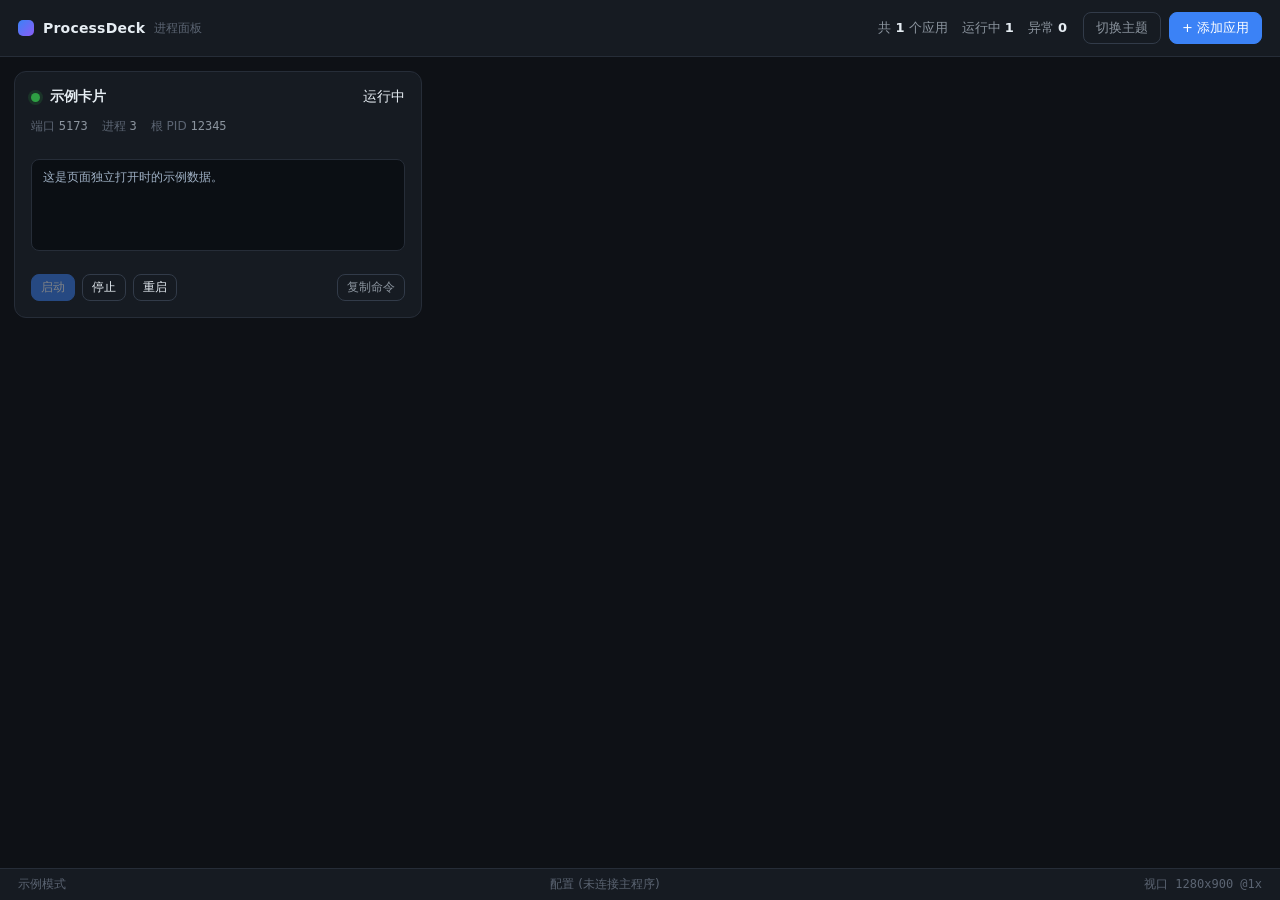
==== src/ProcessDeck.App/wwwroot/index.html @ 99a23ceb "feat: ProcessDeck 首个可用版本 引擎（ProcessDeck.Core）： - Job Object 进程树回收，KILL_ON_JOB_CLOSE 保证零孤儿 - ConPTY 伪" ====
<!DOCTYPE html>
<html lang="zh-CN">
<head>
  <meta charset="utf-8" />
  <meta http-equiv="Content-Security-Policy"
        content="default-src 'none'; style-src 'self' 'unsafe-inline'; script-src 'self'; img-src 'self' data:; font-src 'self'" />
  <title>ProcessDeck</title>
  <link rel="stylesheet" href="panel.css" />
</head>
<body>
  <header class="topbar">
    <div class="brand">
      <span class="brand-mark"></span>
      <span class="brand-name">ProcessDeck</span>
      <span class="brand-sub">进程面板</span>
    </div>
    <div class="summary" id="summary"></div>
    <div class="topbar-actions">
      <button class="btn ghost" id="btn-theme">切换主题</button>
      <button class="btn primary" id="btn-add">+ 添加应用</button>
    </div>
  </header>

  <main class="board" id="board"></main>

  <footer class="statusbar">
    <span id="engine-state">引擎：未连接（面板骨架阶段）</span>
    <span class="spacer"></span>
    <span id="port-watch">端口监控：待接入</span>
    <span class="spacer"></span>
    <span id="viewport" class="mono"></span>
  </footer>

  <script src="panel.js"></script>
</body>
</html>
---- src/ProcessDeck.App/wwwroot/panel.css ----
/* ==========================================================================
   主题层：所有视觉都走 CSS 变量。
   用户自定义主题 = 覆盖这里的变量，不需要碰结构、也不需要重新编译。
   ========================================================================== */

:root {
  --bg:            #0e1116;
  --bg-elevated:   #161b22;
  --bg-card:       #161b22;
  --bg-card-hover: #1c2230;
  --border:        #262d38;
  --border-strong: #323b49;

  --fg:            #e6edf3;
  --fg-muted:      #8b949e;
  --fg-faint:      #5b6472;

  --accent:        #3b82f6;
  --accent-fg:     #ffffff;

  --state-running: #2ea043;
  --state-stopped: #6e7681;
  --state-starting:#d29922;
  --state-failed:  #f85149;

  --radius:        12px;
  --radius-sm:     8px;
  --gap:           14px;
  --pad:           16px;

  --font: "Segoe UI", "Microsoft YaHei UI", system-ui, sans-serif;
  --font-mono: "Cascadia Mono", "Consolas", monospace;
}

:root[data-theme="light"] {
  --bg:            #f6f8fa;
  --bg-elevated:   #ffffff;
  --bg-card:       #ffffff;
  --bg-card-hover: #f0f3f6;
  --border:        #d8dee4;
  --border-strong: #c3ccd6;

  --fg:            #1f2328;
  --fg-muted:      #59636e;
  --fg-faint:      #8b949e;

  --accent:        #0969da;
  --state-stopped: #a0a8b0;
}

* { box-sizing: border-box; }

html, body {
  margin: 0;
  height: 100%;
  background: var(--bg);
  color: var(--fg);
  font-family: var(--font);
  font-size: 14px;
  overflow: hidden;
}

body {
  display: flex;
  flex-direction: column;
}

/* ---------------- 顶栏 ---------------- */

.topbar {
  display: flex;
  align-items: center;
  gap: 16px;
  padding: 12px 18px;
  background: var(--bg-elevated);
  border-bottom: 1px solid var(--border);
  -webkit-app-region: drag;
}

.topbar-actions { -webkit-app-region: no-drag; }

.brand { display: flex; align-items: center; gap: 9px; }

.brand-mark {
  width: 16px; height: 16px; border-radius: 5px;
  background: linear-gradient(135deg, var(--accent), #8b5cf6);
}

.brand-name { font-weight: 650; letter-spacing: .2px; }
.brand-sub  { color: var(--fg-faint); font-size: 12px; }

.summary {
  margin-left: auto;
  color: var(--fg-muted);
  font-size: 13px;
  display: flex; gap: 14px;
}

.summary b { color: var(--fg); font-weight: 600; }

.topbar-actions { display: flex; gap: 8px; }

/* ---------------- 按钮 ---------------- */

.btn {
  font: inherit;
  font-size: 13px;
  padding: 6px 12px;
  border-radius: var(--radius-sm);
  border: 1px solid var(--border-strong);
  background: transparent;
  color: var(--fg);
  cursor: pointer;
  transition: background .12s ease, border-color .12s ease, opacity .12s ease;
}

.btn:hover { background: var(--bg-card-hover); }

.btn.primary {
  background: var(--accent);
  border-color: var(--accent);
  color: var(--accent-fg);
}
.btn.primary:hover { filter: brightness(1.1); }

.btn.ghost { color: var(--fg-muted); }

.btn:disabled { opacity: .45; cursor: not-allowed; }

.btn.tiny { padding: 4px 9px; font-size: 12px; }

/* ---------------- 看板 ---------------- */

.board {
  flex: 1;
  overflow-y: auto;
  padding: var(--gap);
  display: grid;
  grid-template-columns: repeat(auto-fill, minmax(330px, 1fr));
  gap: var(--gap);
  align-content: start;
}

.card {
  background: var(--bg-card);
  border: 1px solid var(--border);
  border-radius: var(--radius);
  padding: var(--pad);
  display: flex;
  flex-direction: column;
  gap: 12px;
  transition: border-color .12s ease, background .12s ease;
}

.card:hover { border-color: var(--border-strong); background: var(--bg-card-hover); }

.card-head { display: flex; align-items: center; gap: 10px; }

.card-title { font-weight: 600; flex: 1; min-width: 0; overflow: hidden; text-overflow: ellipsis; white-space: nowrap; }

.dot {
  width: 9px; height: 9px; border-radius: 50%;
  flex: 0 0 auto;
  box-shadow: 0 0 0 3px color-mix(in srgb, currentColor 18%, transparent);
}

.dot.running  { background: var(--state-running);  color: var(--state-running); }
.dot.stopped  { background: var(--state-stopped);  color: var(--state-stopped); }
.dot.starting { background: var(--state-starting); color: var(--state-starting); animation: pulse 1.1s infinite; }
.dot.failed   { background: var(--state-failed);   color: var(--state-failed); }

@keyframes pulse { 50% { opacity: .3; } }

.card-meta {
  display: flex; flex-wrap: wrap; gap: 6px 14px;
  font-size: 12px; color: var(--fg-muted);
}

.card-meta .k { color: var(--fg-faint); }

.mono { font-family: var(--font-mono); }

.card-log {
  background: #0b0f14;
  border: 1px solid var(--border);
  border-radius: var(--radius-sm);
  padding: 9px 11px;
  font-family: var(--font-mono);
  font-size: 11.5px;
  line-height: 1.55;
  color: #9fb0c4;
  height: 92px;
  overflow: hidden;
  white-space: pre-wrap;
  word-break: break-all;
}

:root[data-theme="light"] .card-log { background: #f6f8fa; color: #4a5560; }

.card-actions { display: flex; gap: 7px; }
.card-actions .spacer { flex: 1; }

/* ---------------- 状态栏 ---------------- */

.statusbar {
  display: flex; align-items: center; gap: 12px;
  padding: 7px 18px;
  font-size: 12px;
  color: var(--fg-faint);
  background: var(--bg-elevated);
  border-top: 1px solid var(--border);
}

.statusbar .spacer { flex: 1; }

/* ---------------- 拖拽排序 ---------------- */

.card { cursor: default; }

.card.dragging { opacity: .45; }

.card.drop-target {
  border-color: var(--accent);
  box-shadow: 0 0 0 2px color-mix(in srgb, var(--accent) 35%, transparent);
}

/* ---------------- 卡片内的错误条 ---------------- */

.card-error {
  background: color-mix(in srgb, var(--state-failed) 14%, transparent);
  border: 1px solid color-mix(in srgb, var(--state-failed) 40%, transparent);
  border-radius: var(--radius-sm);
  padding: 8px 10px;
  font-size: 12px;
  line-height: 1.5;
  color: color-mix(in srgb, var(--state-failed) 70%, var(--fg));
}

/* ---------------- 空状态 ---------------- */

.empty-state {
  grid-column: 1 / -1;
  border: 1px dashed var(--border-strong);
  border-radius: var(--radius);
  padding: 36px 28px;
  text-align: center;
  color: var(--fg-muted);
}

.empty-state h2 {
  margin: 0 0 10px;
  font-size: 17px;
  color: var(--fg);
}

.empty-state p {
  margin: 6px 0;
  font-size: 13px;
  line-height: 1.65;
}

.empty-actions {
  margin-top: 18px;
  display: flex;
  justify-content: center;
}

/* ---------------- 浮动提示 ---------------- */

.toast {
  position: fixed;
  left: 50%;
  bottom: 46px;
  transform: translate(-50%, 12px);
  max-width: 70%;
  padding: 9px 16px;
  border-radius: var(--radius-sm);
  background: var(--bg-elevated);
  border: 1px solid var(--border-strong);
  color: var(--fg);
  font-size: 13px;
  box-shadow: 0 8px 28px rgba(0, 0, 0, .35);
  opacity: 0;
  pointer-events: none;
  transition: opacity .18s ease, transform .18s ease;
  z-index: 50;
}

.toast.visible {
  opacity: 1;
  transform: translate(-50%, 0);
}

.toast[data-level="error"] {
  border-color: color-mix(in srgb, var(--state-failed) 55%, transparent);
}
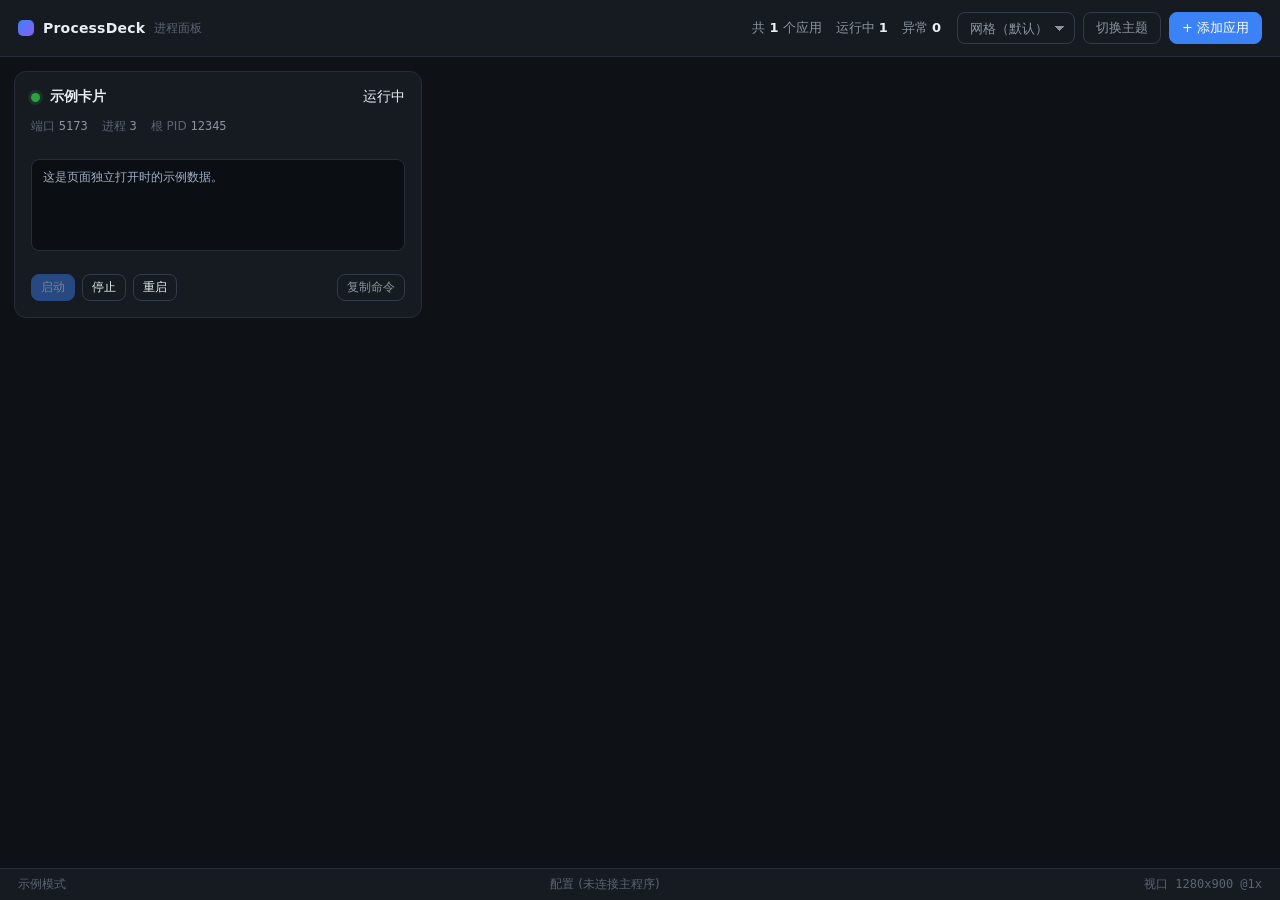
==== commit eda5eb83: "feat: 沙箱化自定义卡片 + 主题选择器 - CardCatalog：扫描内置与用户卡片目录，只读清单、校验路径穿越，   卡片代码永不进入宿主进程 - 面板新增卡片选择器与沙箱 iframe 宿" ====
--- a/src/ProcessDeck.App/wwwroot/index.html
+++ b/src/ProcessDeck.App/wwwroot/index.html
@@ -2,8 +2,16 @@
 <html lang="zh-CN">
 <head>
   <meta charset="utf-8" />
+  <!--
+    CSP 说明：
+      default-src 'none' 是基线，其余逐项开口。
+      frame-src 必须显式列出，否则它会回落到 default-src 'none'，
+      自定义卡片会因为「已阻止此内容」而加载失败。
+      'self' 覆盖内置卡片（processdeck.local），
+      第二个源覆盖用户卡片（映射到 %APPDATA%\ProcessDeck\cards 的虚拟主机）。
+  -->
   <meta http-equiv="Content-Security-Policy"
-        content="default-src 'none'; style-src 'self' 'unsafe-inline'; script-src 'self'; img-src 'self' data:; font-src 'self'" />
+        content="default-src 'none'; style-src 'self' 'unsafe-inline'; script-src 'self'; img-src 'self' data:; font-src 'self'; frame-src 'self' https://processdeck-cards.local" />
   <title>ProcessDeck</title>
   <link rel="stylesheet" href="panel.css" />
 </head>
@@ -16,12 +24,23 @@
     </div>
     <div class="summary" id="summary"></div>
     <div class="topbar-actions">
+      <select class="btn" id="card-picker" title="切换面板卡片"></select>
       <button class="btn ghost" id="btn-theme">切换主题</button>
       <button class="btn primary" id="btn-add">+ 添加应用</button>
     </div>
   </header>
 
   <main class="board" id="board"></main>
+
+  <!--
+    自定义卡片宿主。
+    sandbox 只给 allow-scripts，刻意不给 allow-same-origin：
+    卡片文档因此获得不透明源，拿不到父页面 DOM / cookie / localStorage，
+    只能通过 postMessage 走白名单 API。
+  -->
+  <section class="card-host" id="card-host" hidden>
+    <iframe id="card-frame" sandbox="allow-scripts" title="自定义卡片"></iframe>
+  </section>
 
   <footer class="statusbar">
     <span id="engine-state">引擎：未连接（面板骨架阶段）</span>
--- a/src/ProcessDeck.App/wwwroot/panel.css
+++ b/src/ProcessDeck.App/wwwroot/panel.css
@@ -294,3 +294,43 @@
 .toast[data-level="error"] {
   border-color: color-mix(in srgb, var(--state-failed) 55%, transparent);
 }
+
+/* ---------------- 自定义卡片宿主 ---------------- */
+
+/*
+  必须显式写 [hidden] 规则：.board 上有 display:grid、.card-host 上有 display:flex，
+   作者样式优先级高于 UA 样式表的 [hidden]{display:none}，不加这几条 hidden 会失效。
+*/
+.board[hidden],
+.card-host[hidden] {
+  display: none;
+}
+
+.card-host {
+  flex: 1;
+  display: flex;
+  overflow: hidden;
+}
+
+.card-host iframe {
+  flex: 1;
+  border: 0;
+  background: var(--bg);
+}
+
+/* 卡片选择器外观对齐按钮 */
+#card-picker {
+  appearance: none;
+  padding-right: 26px;
+  background-image: linear-gradient(45deg, transparent 50%, var(--fg-muted) 50%),
+                    linear-gradient(135deg, var(--fg-muted) 50%, transparent 50%);
+  background-position: calc(100% - 14px) 52%, calc(100% - 9px) 52%;
+  background-size: 5px 5px, 5px 5px;
+  background-repeat: no-repeat;
+  color: var(--fg-muted);
+}
+
+#card-picker option {
+  background: var(--bg-elevated);
+  color: var(--fg);
+}
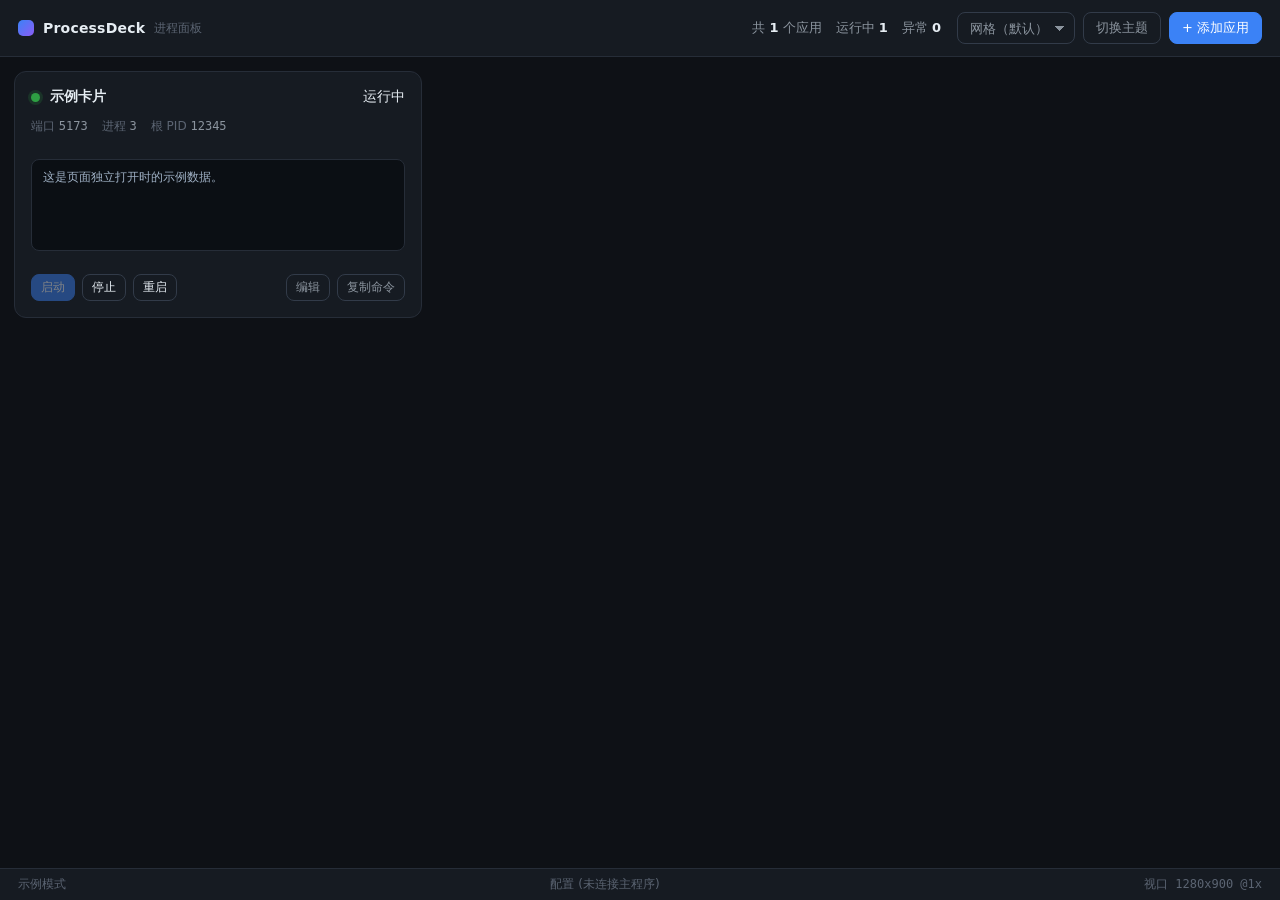
==== commit bf709199: "feat: 首运向导与图形化新建/编辑应用 - 面板新增应用表单：名称/说明/启动命令/停止命令/工作目录/端口/   就绪判定/超时/自动启动，带 Node、.NET、Python、PowerShe" ====
--- a/src/ProcessDeck.App/wwwroot/index.html
+++ b/src/ProcessDeck.App/wwwroot/index.html
@@ -50,6 +50,100 @@
     <span id="viewport" class="mono"></span>
   </footer>
 
+  <!-- 新建 / 编辑应用表单 -->
+  <div class="modal-backdrop" id="app-form" hidden>
+    <div class="modal" role="dialog" aria-modal="true" aria-labelledby="app-form-title">
+      <header class="modal-head">
+        <h2 id="app-form-title">新建应用</h2>
+        <button class="btn tiny ghost" id="app-form-close" title="关闭">✕</button>
+      </header>
+
+      <div class="modal-body">
+        <label class="field" id="field-template">
+          <span>从模板快速开始</span>
+          <select id="f-template"></select>
+        </label>
+
+        <label class="field">
+          <span>名称 <b class="req">*</b></span>
+          <input id="f-name" type="text" placeholder="例如：前端 dev server" />
+        </label>
+
+        <label class="field">
+          <span>说明</span>
+          <input id="f-description" type="text" placeholder="可选，显示在卡片上" />
+        </label>
+
+        <label class="field">
+          <span>启动命令 <b class="req">*</b></span>
+          <textarea id="f-start" rows="2" spellcheck="false"
+                    placeholder="原样交给系统执行，不做转义改写。例如：cmd.exe /c pnpm dev"></textarea>
+        </label>
+
+        <label class="field">
+          <span>停止命令</span>
+          <textarea id="f-stop" rows="2" spellcheck="false"
+                    placeholder="可选。留空则停止时先尝试 Ctrl+C，最后强制回收"></textarea>
+        </label>
+
+        <label class="field">
+          <span>工作目录</span>
+          <input id="f-cwd" type="text" spellcheck="false"
+                 placeholder="可选，支持 %USERPROFILE% 这类环境变量" />
+        </label>
+
+        <div class="field-row">
+          <label class="field">
+            <span>端口</span>
+            <input id="f-port" type="number" min="1" max="65535" placeholder="可选" />
+          </label>
+          <label class="field">
+            <span>优雅停止超时（秒）</span>
+            <input id="f-stoptimeout" type="number" min="1" max="600" value="15" />
+          </label>
+        </div>
+
+        <div class="field-row">
+          <label class="field">
+            <span>就绪判定</span>
+            <select id="f-readiness">
+              <option value="None">进程存活即可</option>
+              <option value="Port">端口开始监听</option>
+              <option value="Http">HTTP 返回成功</option>
+              <option value="Log">终端输出匹配</option>
+            </select>
+          </label>
+          <label class="field">
+            <span>就绪超时（秒）</span>
+            <input id="f-timeout" type="number" min="1" max="1800" value="60" />
+          </label>
+        </div>
+
+        <label class="field" id="field-url" hidden>
+          <span>健康检查地址</span>
+          <input id="f-url" type="text" spellcheck="false" placeholder="http://127.0.0.1:8080/health" />
+        </label>
+
+        <label class="field" id="field-pattern" hidden>
+          <span>日志匹配正则</span>
+          <input id="f-pattern" type="text" spellcheck="false" placeholder="listening on|ready in" />
+        </label>
+
+        <label class="field checkbox">
+          <input id="f-autostart" type="checkbox" />
+          <span>ProcessDeck 启动时自动拉起</span>
+        </label>
+      </div>
+
+      <footer class="modal-foot">
+        <button class="btn tiny danger" id="app-form-delete" hidden>删除</button>
+        <span class="spacer"></span>
+        <button class="btn tiny" id="app-form-cancel">取消</button>
+        <button class="btn tiny primary" id="app-form-save">保存</button>
+      </footer>
+    </div>
+  </div>
+
   <script src="panel.js"></script>
 </body>
 </html>
--- a/src/ProcessDeck.App/wwwroot/panel.css
+++ b/src/ProcessDeck.App/wwwroot/panel.css
@@ -49,6 +49,16 @@
 }
 
 * { box-sizing: border-box; }
+
+/*
+  全局兜底，别删。
+  本文件里带 display 的作者样式（.board 的 grid、.card-host 的 flex、
+  .field 的 flex、.modal-backdrop 的 flex）优先级都高于 UA 样式表的
+  [hidden] { display: none }，于是 hidden 属性会静默失效 ——
+  这个坑在本项目里已经踩过三次（面板、卡片宿主、表单字段）。
+  统一在这里用 !important 一次性解决，后续加新组件不会再犯。
+*/
+[hidden] { display: none !important; }
 
 html, body {
   margin: 0;
@@ -334,3 +344,153 @@
   background: var(--bg-elevated);
   color: var(--fg);
 }
+
+/* ---------------- 新建 / 编辑应用表单 ---------------- */
+
+.modal-backdrop {
+  position: fixed;
+  inset: 0;
+  background: rgba(0, 0, 0, .55);
+  display: flex;
+  align-items: flex-start;
+  justify-content: center;
+  padding: 40px 20px;
+  overflow-y: auto;
+  z-index: 80;
+}
+
+/* 同 .board[hidden] 的理由：作者样式的 display 会盖掉 UA 的 [hidden]。 */
+.modal-backdrop[hidden] { display: none; }
+
+.modal {
+  width: 100%;
+  max-width: 620px;
+  background: var(--bg-elevated);
+  border: 1px solid var(--border-strong);
+  border-radius: var(--radius);
+  box-shadow: 0 20px 60px rgba(0, 0, 0, .45);
+  display: flex;
+  flex-direction: column;
+  max-height: calc(100vh - 80px);
+}
+
+.modal-head {
+  display: flex;
+  align-items: center;
+  gap: 12px;
+  padding: 14px 18px;
+  border-bottom: 1px solid var(--border);
+}
+
+.modal-head h2 { margin: 0; font-size: 15px; flex: 1; }
+
+.modal-body {
+  padding: 16px 18px;
+  overflow-y: auto;
+  display: flex;
+  flex-direction: column;
+  gap: 13px;
+}
+
+.modal-foot {
+  display: flex;
+  align-items: center;
+  gap: 8px;
+  padding: 12px 18px;
+  border-top: 1px solid var(--border);
+}
+
+.modal-foot .spacer { flex: 1; }
+
+.field { display: flex; flex-direction: column; gap: 5px; }
+
+.field > span { font-size: 12px; color: var(--fg-muted); }
+
+.field .req { color: var(--state-failed); }
+
+.field input[type="text"],
+.field input[type="number"],
+.field select,
+.field textarea {
+  font: inherit;
+  font-size: 13px;
+  padding: 7px 10px;
+  border-radius: var(--radius-sm);
+  border: 1px solid var(--border-strong);
+  background: var(--bg);
+  color: var(--fg);
+  width: 100%;
+  resize: vertical;
+}
+
+.field textarea { font-family: var(--font-mono); font-size: 12.5px; line-height: 1.5; }
+
+.field input:focus,
+.field select:focus,
+.field textarea:focus {
+  outline: none;
+  border-color: var(--accent);
+}
+
+.field.checkbox {
+  flex-direction: row;
+  align-items: center;
+  gap: 8px;
+}
+
+.field.checkbox input { width: auto; }
+.field.checkbox span { font-size: 13px; color: var(--fg); }
+
+.field-row { display: flex; gap: 12px; }
+.field-row .field { flex: 1; }
+
+.btn.danger {
+  color: var(--state-failed);
+  border-color: color-mix(in srgb, var(--state-failed) 45%, transparent);
+}
+
+.btn.danger:hover { background: color-mix(in srgb, var(--state-failed) 14%, transparent); }
+
+/* ---------------- 首运向导 ---------------- */
+
+.welcome {
+  grid-column: 1 / -1;
+  max-width: 640px;
+  margin: 28px auto;
+  border: 1px solid var(--border);
+  border-radius: var(--radius);
+  padding: 32px 30px;
+  background: var(--bg-card);
+}
+
+.welcome h2 { margin: 0 0 12px; font-size: 18px; }
+
+.welcome p { margin: 8px 0; font-size: 13px; line-height: 1.75; color: var(--fg-muted); }
+
+.welcome ol { margin: 12px 0 0; padding-left: 20px; font-size: 13px; line-height: 1.9; color: var(--fg-muted); }
+
+.welcome code {
+  font-family: var(--font-mono);
+  font-size: 12px;
+  background: var(--bg);
+  border: 1px solid var(--border);
+  border-radius: 5px;
+  padding: 1px 6px;
+}
+
+.welcome-actions {
+  margin-top: 22px;
+  display: flex;
+  gap: 10px;
+  flex-wrap: wrap;
+}
+
+.welcome-path {
+  margin-top: 20px;
+  padding-top: 16px;
+  border-top: 1px solid var(--border);
+  font-family: var(--font-mono);
+  font-size: 11.5px;
+  color: var(--fg-faint);
+  word-break: break-all;
+}
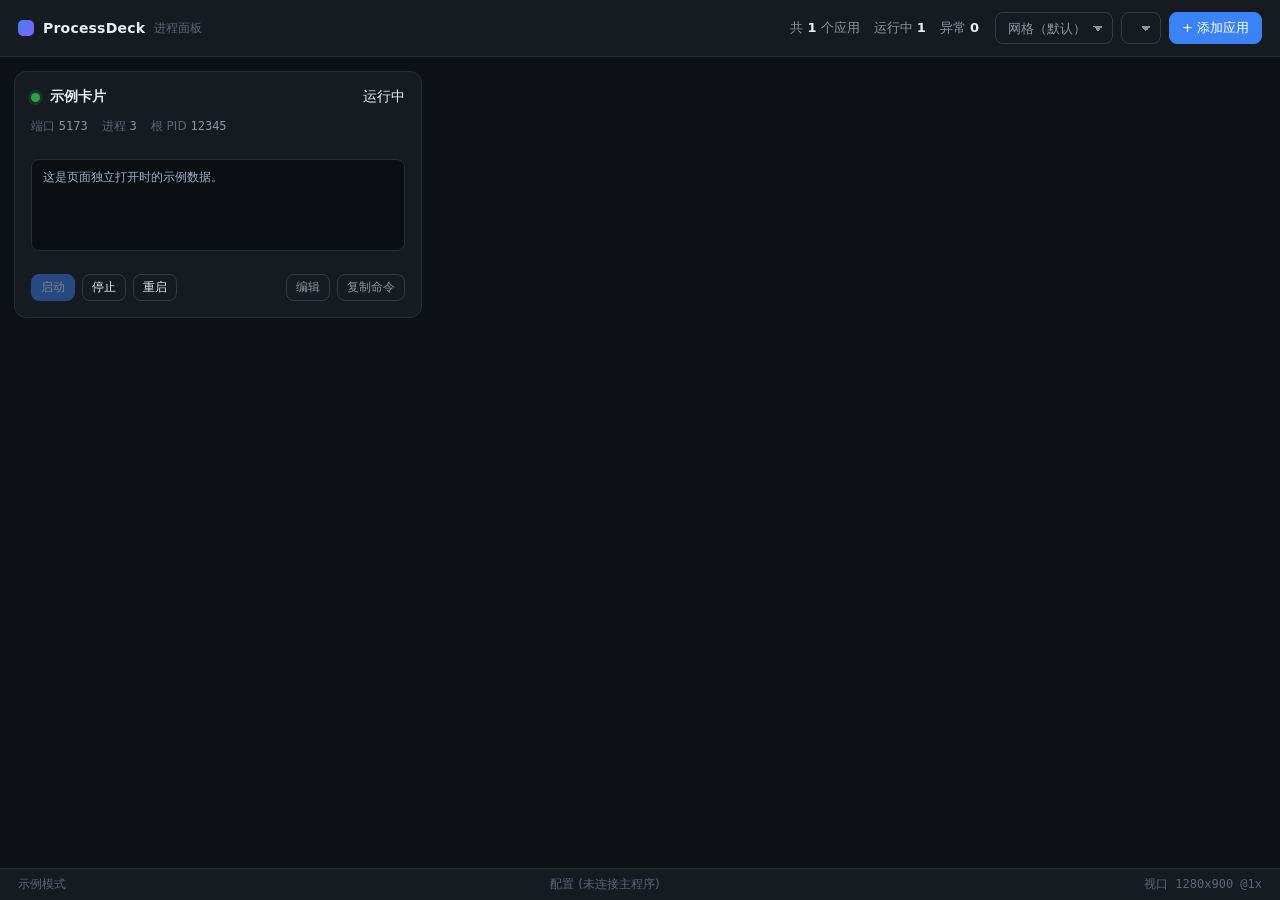
==== commit 7ef3f96b: "feat: 主题包（可分享的 CSS 变量集） - ThemeCatalog：扫描内置与用户主题目录，只提供 CSS 变量值，不注入代码 - 安全边界：变量名必须 -- 开头；值里拒绝 url()/e" ====
--- a/src/ProcessDeck.App/wwwroot/index.html
+++ b/src/ProcessDeck.App/wwwroot/index.html
@@ -25,7 +25,7 @@
     <div class="summary" id="summary"></div>
     <div class="topbar-actions">
       <select class="btn" id="card-picker" title="切换面板卡片"></select>
-      <button class="btn ghost" id="btn-theme">切换主题</button>
+      <select class="btn" id="theme-picker" title="切换主题"></select>
       <button class="btn primary" id="btn-add">+ 添加应用</button>
     </div>
   </header>
--- a/src/ProcessDeck.App/wwwroot/panel.css
+++ b/src/ProcessDeck.App/wwwroot/panel.css
@@ -23,6 +23,10 @@
   --state-starting:#d29922;
   --state-failed:  #f85149;
 
+  /* 终端输出区的配色。单独成变量，主题才能把日志区一起改掉。 */
+  --log-bg:        #0b0f14;
+  --log-fg:        #9fb0c4;
+
   --radius:        12px;
   --radius-sm:     8px;
   --gap:           14px;
@@ -46,6 +50,9 @@
 
   --accent:        #0969da;
   --state-stopped: #a0a8b0;
+
+  --log-bg:        #f6f8fa;
+  --log-fg:        #4a5560;
 }
 
 * { box-sizing: border-box; }
@@ -191,21 +198,19 @@
 .mono { font-family: var(--font-mono); }
 
 .card-log {
-  background: #0b0f14;
+  background: var(--log-bg);
   border: 1px solid var(--border);
   border-radius: var(--radius-sm);
   padding: 9px 11px;
   font-family: var(--font-mono);
   font-size: 11.5px;
   line-height: 1.55;
-  color: #9fb0c4;
+  color: var(--log-fg);
   height: 92px;
   overflow: hidden;
   white-space: pre-wrap;
   word-break: break-all;
 }
-
-:root[data-theme="light"] .card-log { background: #f6f8fa; color: #4a5560; }
 
 .card-actions { display: flex; gap: 7px; }
 .card-actions .spacer { flex: 1; }
@@ -328,8 +333,9 @@
   background: var(--bg);
 }
 
-/* 卡片选择器外观对齐按钮 */
-#card-picker {
+/* 卡片 / 主题选择器外观对齐按钮 */
+#card-picker,
+#theme-picker {
   appearance: none;
   padding-right: 26px;
   background-image: linear-gradient(45deg, transparent 50%, var(--fg-muted) 50%),
@@ -340,7 +346,8 @@
   color: var(--fg-muted);
 }
 
-#card-picker option {
+#card-picker option,
+#theme-picker option {
   background: var(--bg-elevated);
   color: var(--fg);
 }
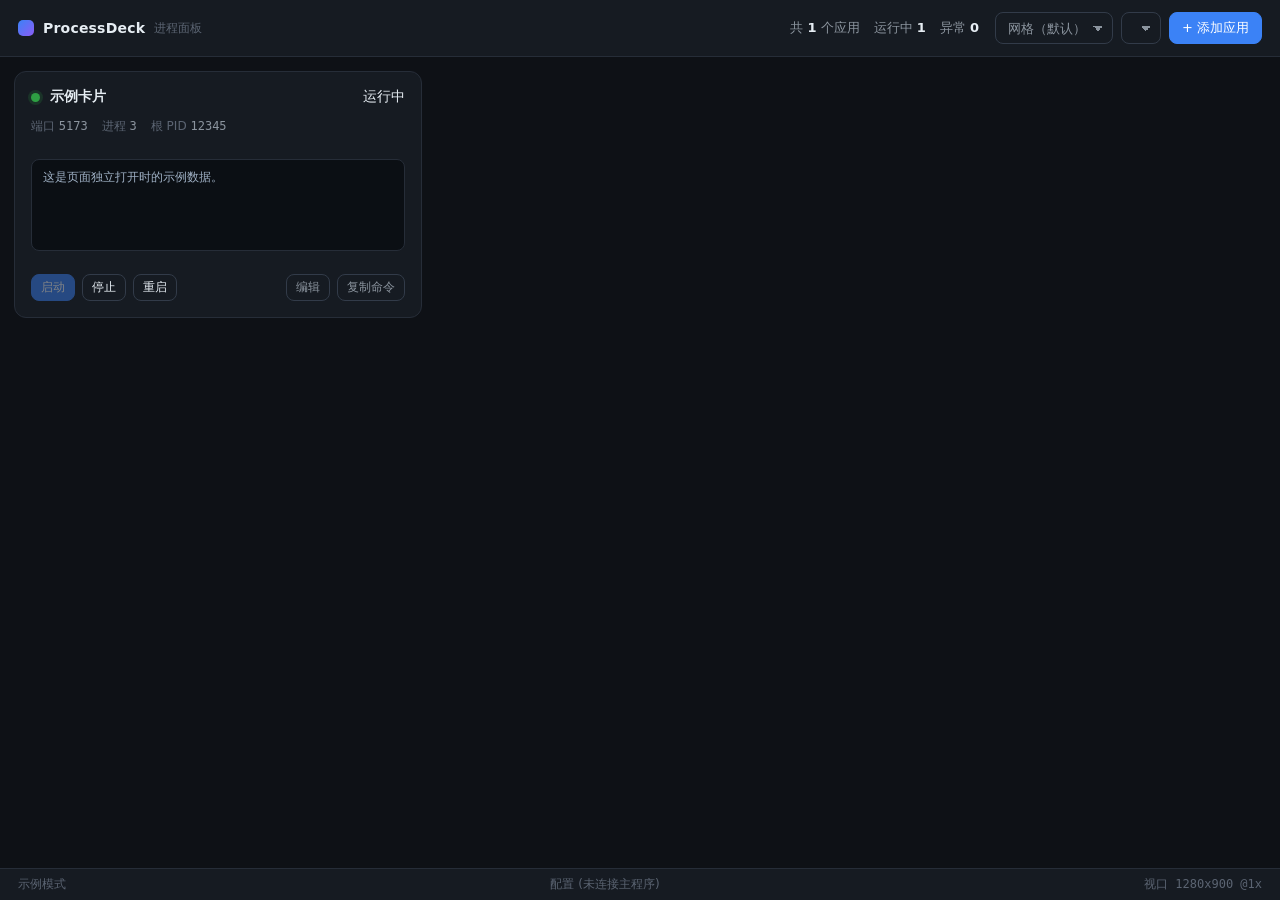
==== commit bbeb6d99: "feat(panel): 启动命令支持运行环境预设 + 简易/详细双模式 - 先选「在什么地方运行」：直接运行程序 / PowerShell / PowerShell 7 /   cmd / Pyth" ====
--- a/src/ProcessDeck.App/wwwroot/index.html
+++ b/src/ProcessDeck.App/wwwroot/index.html
@@ -50,6 +50,33 @@
     <span id="viewport" class="mono"></span>
   </footer>
 
+  <!--
+    交互式终端抽屉。
+    面板用的不是完整 ANSI 终端模拟器（那需要引入 xterm.js 之类的第三方库），
+    而是「实时输出 + 行输入」：足够回答交互式提示、确认 y/n、粘贴 token，
+    而且零依赖、样式完全跟随主题。
+  -->
+  <section class="terminal-drawer" id="terminal-drawer" hidden>
+    <header class="terminal-head">
+      <span class="dot"></span>
+      <span class="terminal-title" id="terminal-title">终端</span>
+      <span class="terminal-meta" id="terminal-meta"></span>
+      <span class="spacer"></span>
+      <button class="btn tiny" id="terminal-ctrlc" title="发送 Ctrl+C（中断当前命令）">Ctrl+C</button>
+      <button class="btn tiny" id="terminal-ctrld" title="发送 Ctrl+D（EOF）">Ctrl+D</button>
+      <button class="btn tiny ghost" id="terminal-close" title="收起（Esc）">✕</button>
+    </header>
+
+    <pre class="terminal-output mono" id="terminal-output"></pre>
+
+    <footer class="terminal-input">
+      <span class="terminal-prompt mono">›</span>
+      <input id="terminal-line" type="text" spellcheck="false"
+             placeholder="输入内容后回车发送到应用终端…" />
+      <button class="btn tiny primary" id="terminal-send">发送</button>
+    </footer>
+  </section>
+
   <!-- 新建 / 编辑应用表单 -->
   <div class="modal-backdrop" id="app-form" hidden>
     <div class="modal" role="dialog" aria-modal="true" aria-labelledby="app-form-title">
@@ -74,17 +101,41 @@
           <input id="f-description" type="text" placeholder="可选，显示在卡片上" />
         </label>
 
-        <label class="field">
-          <span>启动命令 <b class="req">*</b></span>
-          <textarea id="f-start" rows="2" spellcheck="false"
-                    placeholder="原样交给系统执行，不做转义改写。例如：cmd.exe /c pnpm dev"></textarea>
-        </label>
-
-        <label class="field">
+        <div class="field">
+          <span>运行环境</span>
+          <div class="chip-row" id="f-runtimes"></div>
+          <p class="field-hint" id="f-runtime-hint"></p>
+        </div>
+
+        <div class="field">
+          <span class="field-label">
+            启动命令 <b class="req">*</b>
+            <span class="seg" id="f-start-mode">
+              <button type="button" class="seg-btn is-active" data-mode="simple">简易</button>
+              <button type="button" class="seg-btn" data-mode="detailed">详细</button>
+            </span>
+          </span>
+
+          <div id="f-start-simple">
+            <textarea id="f-start-body" rows="2" spellcheck="false"></textarea>
+            <p class="field-preview">实际执行：<code class="mono" id="f-start-preview"></code></p>
+          </div>
+
+          <textarea id="f-start" rows="3" spellcheck="false" hidden></textarea>
+
+          <p class="field-warn" id="f-start-warn" hidden></p>
+        </div>
+
+        <div class="field">
           <span>停止命令</span>
           <textarea id="f-stop" rows="2" spellcheck="false"
-                    placeholder="可选。留空则停止时先尝试 Ctrl+C，最后强制回收"></textarea>
-        </label>
+                    placeholder='例如 pg_ctl stop -D data，或 cmd.exe /c pnpm stop'></textarea>
+          <p class="field-hint">
+            可选。规则与启动命令<b>完全一样</b>：同样原样交给系统执行、中间没有 shell，
+            也同样使用上面的工作目录与环境变量。
+            留空则停止时先发 Ctrl+C，最后强制回收整棵进程树。
+          </p>
+        </div>
 
         <label class="field">
           <span>工作目录</span>
--- a/src/ProcessDeck.App/wwwroot/panel.css
+++ b/src/ProcessDeck.App/wwwroot/panel.css
@@ -352,6 +352,78 @@
   color: var(--fg);
 }
 
+/* ---------------- 交互式终端抽屉 ---------------- */
+
+.terminal-drawer {
+  position: fixed;
+  left: 0;
+  right: 0;
+  bottom: 33px;                 /* 让开底部状态栏 */
+  height: 46vh;
+  min-height: 220px;
+  display: flex;
+  flex-direction: column;
+  background: var(--bg-elevated);
+  border-top: 1px solid var(--border-strong);
+  box-shadow: 0 -12px 40px rgba(0, 0, 0, .4);
+  z-index: 60;
+}
+
+.terminal-head {
+  display: flex;
+  align-items: center;
+  gap: 9px;
+  padding: 8px 14px;
+  border-bottom: 1px solid var(--border);
+}
+
+.terminal-head .spacer { flex: 1; }
+.terminal-title { font-weight: 600; font-size: 13px; }
+
+.terminal-meta { font-size: 12px; color: var(--fg-muted); }
+
+.terminal-output {
+  flex: 1;
+  margin: 0;
+  padding: 12px 16px;
+  overflow-y: auto;
+  background: var(--log-bg);
+  color: var(--log-fg);
+  font-size: 12.5px;
+  line-height: 1.6;
+  white-space: pre-wrap;
+  word-break: break-all;
+}
+
+.terminal-input {
+  display: flex;
+  align-items: center;
+  gap: 9px;
+  padding: 9px 14px;
+  border-top: 1px solid var(--border);
+}
+
+.terminal-prompt { color: var(--accent); font-size: 15px; }
+
+.terminal-input input {
+  flex: 1;
+  font: inherit;
+  font-family: var(--font-mono);
+  font-size: 13px;
+  padding: 7px 10px;
+  border-radius: var(--radius-sm);
+  border: 1px solid var(--border-strong);
+  background: var(--bg);
+  color: var(--fg);
+}
+
+.terminal-input input:focus { outline: none; border-color: var(--accent); }
+.terminal-input input:disabled { opacity: .5; }
+
+/* 卡片日志区可点开终端 */
+.card-log { cursor: pointer; }
+.card-log:hover { border-color: var(--accent); }
+
 /* ---------------- 新建 / 编辑应用表单 ---------------- */
 
 .modal-backdrop {
@@ -451,6 +523,88 @@
 .field-row { display: flex; gap: 12px; }
 .field-row .field { flex: 1; }
 
+/* ---- 运行环境胶囊按钮 ---- */
+
+.chip-row { display: flex; flex-wrap: wrap; gap: 6px; }
+
+.chip {
+  font: inherit;
+  font-size: 12px;
+  padding: 5px 12px;
+  border-radius: 999px;
+  border: 1px solid var(--border-strong);
+  background: transparent;
+  color: var(--fg-muted);
+  cursor: pointer;
+  transition: background .12s ease, color .12s ease, border-color .12s ease;
+}
+
+.chip:hover { background: var(--bg-card-hover); color: var(--fg); }
+
+.chip.is-active {
+  background: var(--accent);
+  border-color: var(--accent);
+  color: var(--accent-fg);
+}
+
+/* ---- 简易 / 详细 切换 ---- */
+
+.field-label { display: flex; align-items: center; gap: 6px; }
+
+.seg {
+  display: inline-flex;
+  margin-left: auto;
+  border: 1px solid var(--border-strong);
+  border-radius: 7px;
+  overflow: hidden;
+}
+
+.seg-btn {
+  font: inherit;
+  font-size: 11.5px;
+  padding: 2px 11px;
+  border: 0;
+  background: transparent;
+  color: var(--fg-muted);
+  cursor: pointer;
+}
+
+.seg-btn:hover { background: var(--bg-card-hover); color: var(--fg); }
+.seg-btn.is-active { background: var(--accent); color: var(--accent-fg); }
+
+/* ---- 说明 / 预览 / 警告 ---- */
+
+.field-hint {
+  margin: 0;
+  font-size: 11.5px;
+  color: var(--fg-faint);
+  line-height: 1.65;
+}
+
+.field-preview {
+  margin: 0;
+  font-size: 11.5px;
+  color: var(--fg-faint);
+  line-height: 1.65;
+  word-break: break-all;
+}
+
+.field-preview code {
+  font-size: 11.5px;
+  color: var(--fg);
+  background: var(--bg);
+  border: 1px solid var(--border);
+  border-radius: 4px;
+  padding: 1px 6px;
+}
+
+.field-warn {
+  margin: 0;
+  font-size: 11.5px;
+  line-height: 1.65;
+  color: var(--state-starting);
+}
+
 .btn.danger {
   color: var(--state-failed);
   border-color: color-mix(in srgb, var(--state-failed) 45%, transparent);
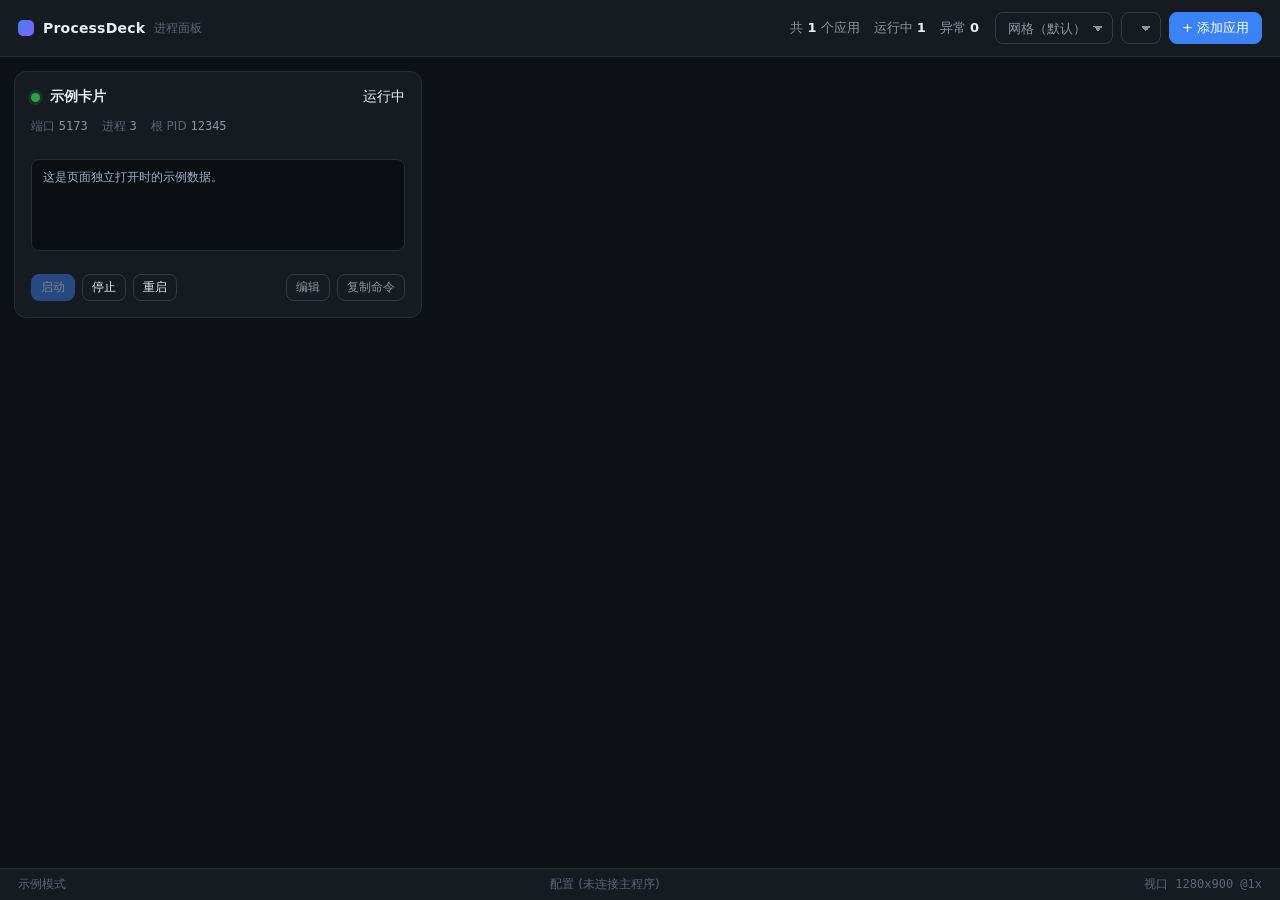
==== commit 83405220: "feat: 新增「完全隐藏窗口」选项（不可见桌面） 背景：ProcessDeck 自己的 ConPTY 启动路径不产生任何窗口（实测可见窗口 0 个）， 但被启动的程序常常自己再开一个 —— 脚本里的" ====
--- a/src/ProcessDeck.App/wwwroot/index.html
+++ b/src/ProcessDeck.App/wwwroot/index.html
@@ -184,6 +184,15 @@
           <input id="f-autostart" type="checkbox" />
           <span>ProcessDeck 启动时自动拉起</span>
         </label>
+
+        <label class="field checkbox">
+          <input id="f-hidewindow" type="checkbox" />
+          <span>完全隐藏窗口（整个进程树放到不可见桌面）</span>
+        </label>
+        <p class="field-hint">
+          用来对付「程序自己又拉起 cmd / PowerShell 窗口」这类情况 —— 那些窗口用启动参数管不到。
+          开启后该程序<b>无法显示任何界面</b>（托盘图标、对话框都出不来），只适合后台服务。
+        </p>
       </div>
 
       <footer class="modal-foot">
